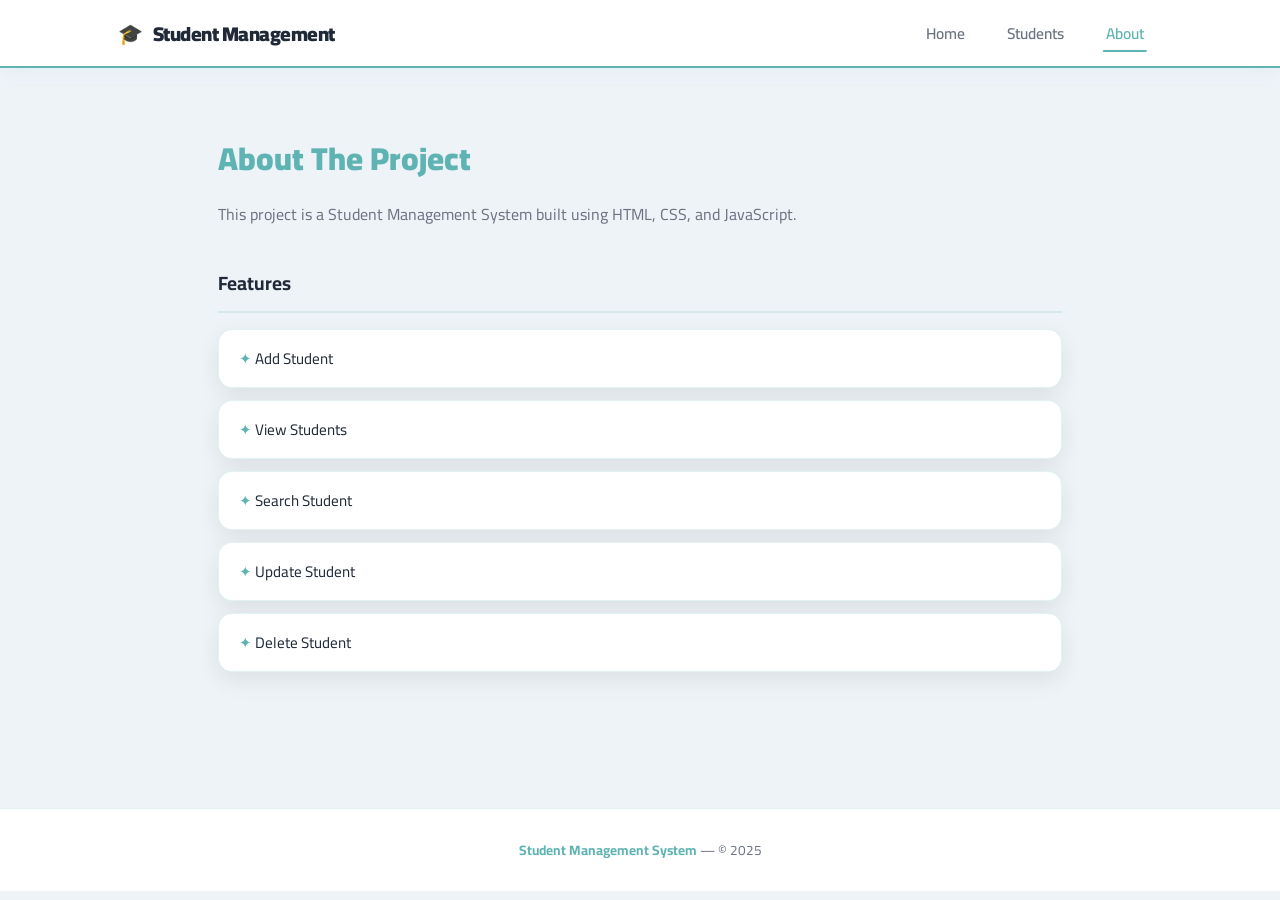
==== about.html @ 0d1f536e "Initial commit: add project files" ====
<!DOCTYPE html>
<html lang="en">
<head>
    <meta charset="UTF-8">
    <meta name="viewport" content="width=device-width, initial-scale=1.0">
    <title>About</title>
    <link rel="stylesheet" href="style.css">
    <link href="https://fonts.googleapis.com/css2?family=Cairo:wght@400;600;700;900&display=swap" rel="stylesheet">
</head>
<body>

    <nav>
        <div class="nav-inner">
            <a class="nav-logo" href="index.html">
                🎓 <span>Student Management</span>
            </a>
            <div class="nav-links">
                <a href="index.html">Home</a>
                <a href="students.html">Students</a>
                <a href="about.html" class="active">About</a>
            </div>
        </div>
    </nav>

    <div class="about-page">
        <h2>About The Project</h2>
        <p>
            This project is a Student Management System
            built using HTML, CSS, and JavaScript.
        </p>
        <h3>Features</h3>
        <ul>
            <li>Add Student</li>
            <li>View Students</li>
            <li>Search Student</li>
            <li>Update Student</li>
            <li>Delete Student</li>
        </ul>
    </div>

    <footer>
        <strong>Student Management System</strong> — &copy; 2025
    </footer>

</body>
</html>
---- style.css ----
*, *::before, *::after {
  box-sizing: border-box;
  margin: 0;
  padding: 0;
}

:root {
  --navy:   #f4f7fb;
  --navy2:  #ffffff;

  --teal:   #5fb3b3;
  --teal2:  #4a9d9d;

  --gold:   #d8b36a;

  --white:  #1f2937;
  --muted:  #6b7280;

  --card:   #ffffff;

  --border: rgba(95,179,179,.18);

  --radius: 14px;

  --shadow: 0 8px 24px rgba(0,0,0,.08);
}

html {
  scroll-behavior: smooth;
}

body {
  font-family: 'Cairo', sans-serif;
  background: #eef3f8;
  color: var(--white);
  min-height: 100vh;
}

/* ── NAVBAR ── */

nav {
  background: var(--navy2);
  border-bottom: 2px solid var(--teal);
  position: sticky;
  top: 0;
  z-index: 100;
  box-shadow: 0 2px 18px rgba(95,179,179,.08);
}

.nav-inner {
  max-width: 1100px;
  margin: auto;
  display: flex;
  align-items: center;
  justify-content: space-between;
  padding: 0 28px;
  height: 66px;
}

.nav-logo {
  display: flex;
  align-items: center;
  gap: 10px;
  font-size: 1.25rem;
  font-weight: 900;
  color: var(--teal);
  text-decoration: none;
  letter-spacing: -.5px;
}

.nav-logo span {
  color: var(--white);
}

.nav-links {
  display: flex;
  gap: 6px;
}

.nav-links a {
  color: var(--muted);
  font-family: 'Cairo', sans-serif;
  font-size: .97rem;
  font-weight: 600;
  padding: 8px 18px;
  border-radius: 8px;
  text-decoration: none;
  transition: all .22s;
  position: relative;
}

.nav-links a::after {
  content: '';
  position: absolute;
  bottom: 4px;
  left: 50%;
  transform: translateX(-50%) scaleX(0);
  height: 2px;
  width: 60%;
  background: var(--teal);
  border-radius: 2px;
  transition: transform .22s;
}

.nav-links a:hover {
  color: var(--white);
}

.nav-links a:hover::after,
.nav-links a.active::after {
  transform: translateX(-50%) scaleX(1);
}

.nav-links a.active {
  color: var(--teal);
}

/* ── HOME PAGE ── */

.home {
  max-width: 1100px;
  margin: auto;
  padding: 80px 28px 60px;
  min-height: calc(100vh - 66px - 85px);
  display: flex;
  flex-direction: column;
  align-items: center;
  text-align: center;
  gap: 20px;
}

.home h2 {
  font-size: clamp(1.8rem, 4vw, 2.8rem);
  font-weight: 900;
  line-height: 1.2;
}

.home p {
  font-size: 1.05rem;
  color: var(--muted);
  line-height: 1.8;
  max-width: 520px;
}

.home a button {
  background: linear-gradient(135deg, var(--teal), var(--teal2));
  color: #fff;
  border: none;
  cursor: pointer;
  font-family: 'Cairo', sans-serif;
  font-size: 1rem;
  font-weight: 700;
  padding: 13px 30px;
  border-radius: 10px;
  transition: transform .18s, box-shadow .18s;
  box-shadow: 0 4px 20px rgba(95,179,179,.25);
  margin-top: 10px;
}

.home a button:hover {
  transform: translateY(-2px);
  box-shadow: 0 8px 28px rgba(95,179,179,.35);
}

.home h3 {
  font-size: 1.2rem;
  font-weight: 700;
  margin-top: 10px;
  padding-bottom: 10px;
  border-bottom: 2px solid var(--border);
  width: 100%;
  text-align: center;
}

.home ul {
  list-style: none;
  display: flex;
  flex-direction: column;
  gap: 12px;
  width: 100%;
  max-width: 400px;
}

.home ul li {
  background: var(--card);
  border: 1px solid var(--border);
  border-radius: var(--radius);
  padding: 14px 20px;
  font-size: .95rem;
  transition: border-color .2s, transform .2s;
  text-align: left;
  box-shadow: var(--shadow);
}

.home ul li:hover {
  border-color: var(--teal);
  transform: translateX(4px);
}

.home ul li a {
  color: var(--teal);
  text-decoration: none;
  font-weight: 600;
}

.home ul li a:hover {
  text-decoration: underline;
}

/* ── ABOUT PAGE ── */

.about-page {
  max-width: 900px;
  margin: auto;
  padding: 60px 28px;
}

.about-page h2 {
  font-size: 2rem;
  font-weight: 900;
  margin-bottom: 12px;
  color: var(--teal);
}

.about-page p {
  font-size: 1rem;
  color: var(--muted);
  line-height: 1.8;
  margin-bottom: 36px;
}

.about-page h3 {
  font-size: 1.2rem;
  font-weight: 700;
  margin-bottom: 16px;
  padding-bottom: 10px;
  border-bottom: 2px solid var(--border);
}

.about-page ul {
  list-style: none;
  display: flex;
  flex-direction: column;
  gap: 12px;
  margin-bottom: 36px;
}

.about-page ul li {
  background: var(--card);
  border: 1px solid var(--border);
  border-radius: var(--radius);
  padding: 14px 20px;
  font-size: .95rem;
  transition: border-color .2s, transform .2s;
  box-shadow: var(--shadow);
}

.about-page ul li:hover {
  border-color: var(--teal);
  transform: translateX(4px);
}

.about-page ul li::before {
  content: '✦ ';
  color: var(--teal);
}

/* ── STUDENTS PAGE ── */

.students-wrap {
  max-width: 1100px;
  margin: auto;
  padding: 50px 28px;
}

#studentsCount {
  font-size: 1rem;
  color: var(--teal);
  margin-bottom: 20px;
  font-weight: 700;
}

.search-bar {
  display: flex;
  gap: 10px;
  margin-bottom: 28px;
  flex-wrap: wrap;
}

.search-bar input {
  flex: 1 1 220px;
  background: var(--card);
  border: 1.5px solid var(--border);
  color: var(--white);
  font-family: 'Cairo', sans-serif;
  font-size: .95rem;
  padding: 11px 18px;
  border-radius: 10px;
  outline: none;
  transition: border-color .2s;
}

.search-bar input::placeholder {
  color: var(--muted);
}

.search-bar input:focus {
  border-color: var(--teal);
}

.search-bar select {
  background: var(--card);
  border: 1.5px solid var(--border);
  color: var(--white);
  font-family: 'Cairo', sans-serif;
  font-size: .93rem;
  padding: 11px 14px;
  border-radius: 10px;
  outline: none;
  cursor: pointer;
}

.table-wrap {
  background: var(--card);
  border: 1px solid var(--border);
  border-radius: var(--radius);
  overflow: auto;
  box-shadow: var(--shadow);
}

table {
  width: 100%;
  border-collapse: collapse;
}

thead {
  background: rgba(95,179,179,.10);
}

th {
  padding: 16px 20px;
  font-size: .88rem;
  font-weight: 700;
  color: var(--teal);
  text-align: left;
  letter-spacing: .3px;
  white-space: nowrap;
  border-bottom: 1px solid var(--border);
}

td {
  padding: 15px 20px;
  font-size: .9rem;
  color: var(--white);
  border-bottom: 1px solid rgba(0,0,0,.05);
  white-space: nowrap;
}

tr:last-child td {
  border-bottom: none;
}

tbody tr {
  transition: background .18s;
  animation: fadeUp .35s ease both;
}

tbody tr:hover {
  background: rgba(95,179,179,.06);
}

/* ── BADGES ── */

.badge {
  display: inline-block;
  padding: 4px 12px;
  border-radius: 50px;
  font-size: .78rem;
  font-weight: 700;
}

.badge-active {
  background: rgba(95,179,179,.15);
  color: var(--teal);
  border: 1px solid var(--teal);
}

.badge-inactive {
  background: rgba(216,179,106,.12);
  color: var(--gold);
  border: 1px solid var(--gold);
}

.badge-grad {
  background: rgba(130,130,255,.12);
  color: #7b7be0;
  border: 1px solid #7b7be0;
}

/* ── GRADES ── */

.grade-a {
  color: var(--teal);
  font-weight: 700;
}

.grade-b {
  color: #5f8ea8;
  font-weight: 700;
}

.grade-c {
  color: var(--gold);
  font-weight: 700;
}

.grade-d {
  color: #d9826b;
  font-weight: 700;
}

/* ── ADD BUTTON ── */

.btn-add {
  background: linear-gradient(135deg, var(--teal), var(--teal2));
  color: #fff;
  border: none;
  cursor: pointer;
  font-family: 'Cairo', sans-serif;
  font-size: .95rem;
  font-weight: 700;
  padding: 11px 22px;
  border-radius: 10px;
  transition: transform .18s, box-shadow .18s;
  box-shadow: 0 4px 20px rgba(95,179,179,.25);
  white-space: nowrap;
}

.btn-add:hover {
  transform: translateY(-2px);
  box-shadow: 0 8px 28px rgba(95,179,179,.35);
}

/* ── MODAL ── */

.modal-overlay {
  display: none;
  position: fixed;
  inset: 0;
  background: rgba(0,0,0,.35);
  backdrop-filter: blur(4px);
  z-index: 200;
  align-items: center;
  justify-content: center;
}

.modal-overlay.open {
  display: flex;
}

.modal {
  background: var(--card);
  border: 1px solid var(--border);
  border-radius: var(--radius);
  padding: 36px;
  width: 100%;
  max-width: 440px;
  display: flex;
  flex-direction: column;
  gap: 12px;
  animation: fadeUp .25s ease;
  box-shadow: var(--shadow);
}

.modal h3 {
  font-size: 1.2rem;
  font-weight: 900;
  color: var(--teal);
  margin-bottom: 4px;
}

.modal input,
.modal select {
  background: #f8fafc;
  border: 1.5px solid var(--border);
  color: var(--white);
  font-family: 'Cairo', sans-serif;
  font-size: .93rem;
  padding: 11px 14px;
  border-radius: 10px;
  outline: none;
  transition: border-color .2s;
  width: 100%;
}

.modal input:focus,
.modal select:focus {
  border-color: var(--teal);
}

.modal input::placeholder {
  color: var(--muted);
}

.modal-btns {
  display: flex;
  gap: 10px;
  margin-top: 4px;
}

.btn-confirm {
  flex: 1;
  background: linear-gradient(135deg, var(--teal), var(--teal2));
  color: #fff;
  border: none;
  cursor: pointer;
  font-family: 'Cairo', sans-serif;
  font-size: .95rem;
  font-weight: 700;
  padding: 11px;
  border-radius: 10px;
  transition: transform .18s;
}

.btn-confirm:hover {
  transform: translateY(-1px);
}

.btn-cancel {
  flex: 1;
  background: transparent;
  color: var(--muted);
  border: 1.5px solid var(--border);
  cursor: pointer;
  font-family: 'Cairo', sans-serif;
  font-size: .95rem;
  font-weight: 700;
  padding: 11px;
  border-radius: 10px;
  transition: border-color .18s, color .18s;
}

.btn-cancel:hover {
  border-color: var(--teal);
  color: var(--white);
}

/* ── ACTION BUTTONS ── */

.btn-edit {
  background: rgba(95,179,179,.12);
  color: var(--teal);
  border: 1px solid var(--teal);
  cursor: pointer;
  font-family: 'Cairo', sans-serif;
  font-size: .8rem;
  font-weight: 700;
  padding: 5px 12px;
  border-radius: 8px;
  transition: background .18s;
}

.btn-edit:hover {
  background: rgba(95,179,179,.22);
}

.btn-delete {
  background: rgba(255,80,80,.08);
  color: #d96b6b;
  border: 1px solid #d96b6b;
  cursor: pointer;
  font-family: 'Cairo', sans-serif;
  font-size: .8rem;
  font-weight: 700;
  padding: 5px 12px;
  border-radius: 8px;
  transition: background .18s;
}

.btn-delete:hover {
  background: rgba(255,80,80,.18);
}

/* ── FOOTER ── */

footer {
  background: var(--navy2);
  border-top: 1px solid var(--border);
  text-align: center;
  padding: 28px 20px;
  font-size: .85rem;
  color: var(--muted);
  margin-top: 40px;
}

footer strong {
  color: var(--teal);
}

/* ── ANIMATION ── */

@keyframes fadeUp {
  from {
    opacity: 0;
    transform: translateY(20px);
  }

  to {
    opacity: 1;
    transform: translateY(0);
  }
}

/* ── RESPONSIVE ── */

@media (max-width: 640px) {

  .home {
    padding: 50px 18px 40px;
  }

  .students-wrap,
  .about-page {
    padding: 36px 18px;
  }

  .nav-inner {
    padding: 0 18px;
  }

  th,
  td {
    padding: 12px 14px;
  }

  .search-bar {
    flex-direction: column;
  }
}
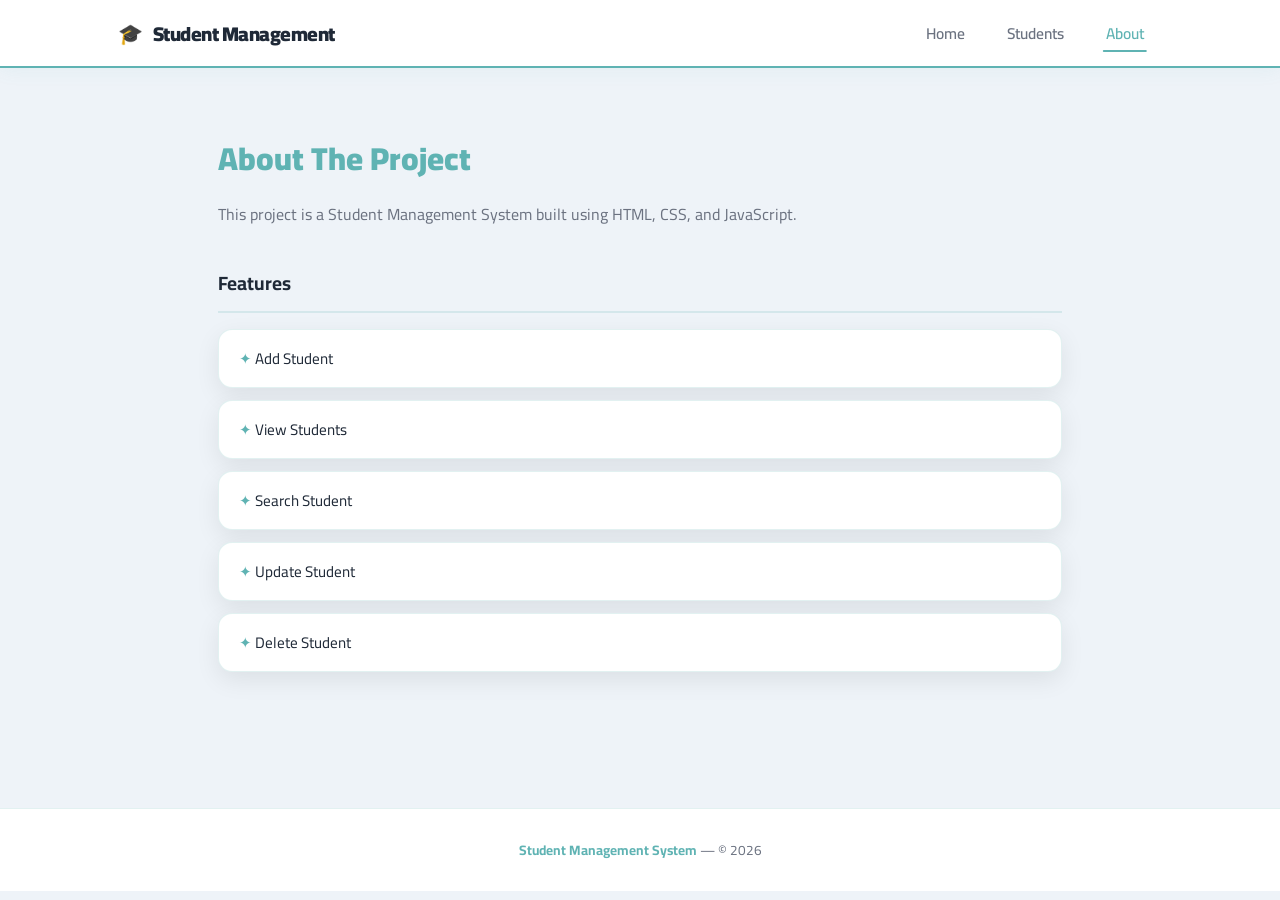
==== commit 81841984: "updated files" ====
--- a/about.html
+++ b/about.html
@@ -39,7 +39,7 @@
     </div>
 
     <footer>
-        <strong>Student Management System</strong> — &copy; 2025
+        <strong>Student Management System</strong> — &copy; 2026
     </footer>
 
 </body>
